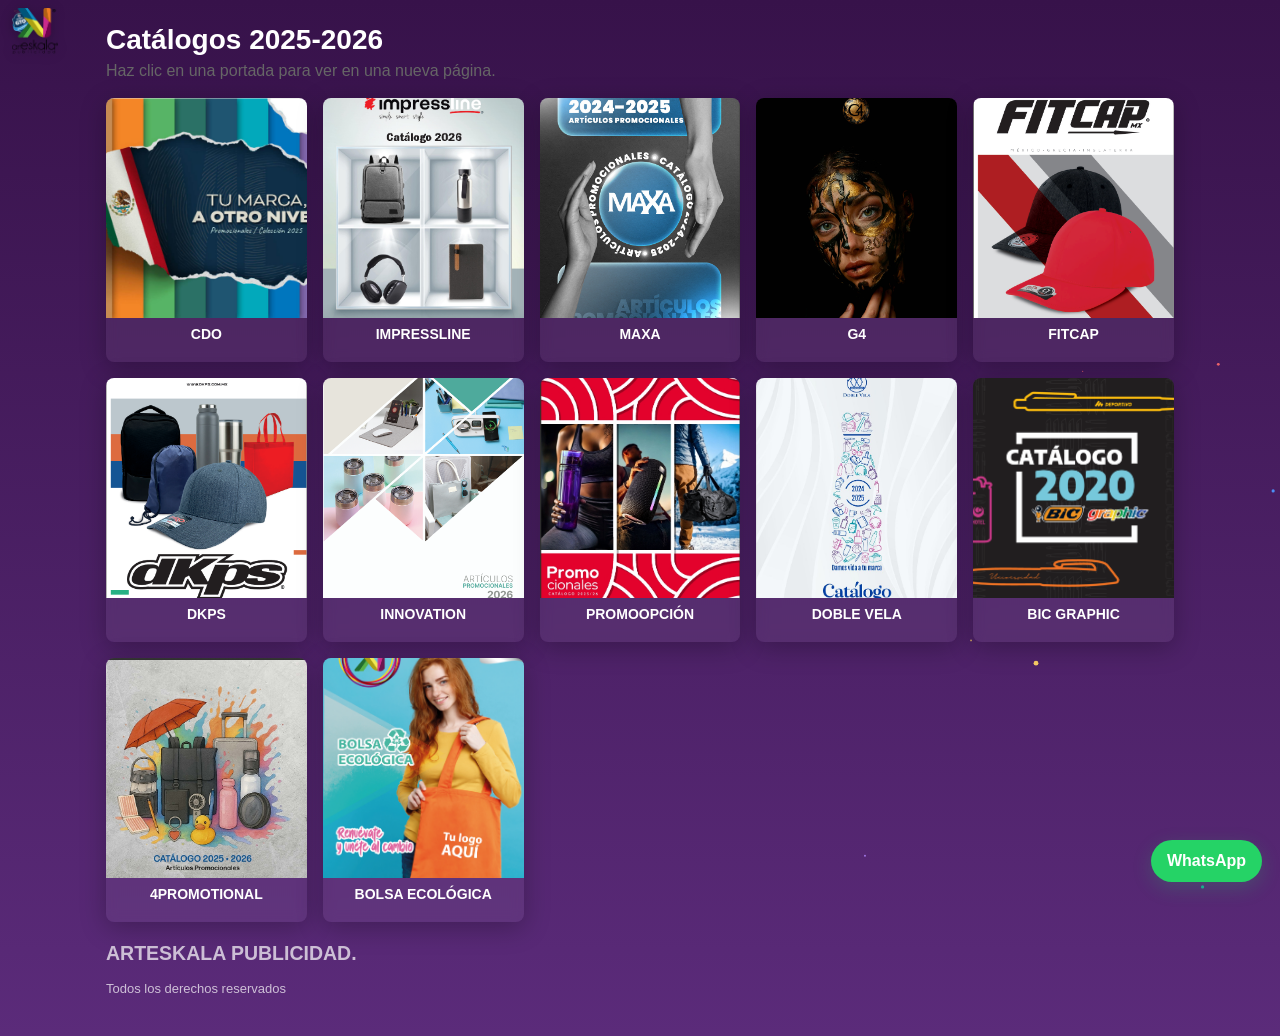
==== index.html @ f30a468a "Add files via upload" ====
<!doctype html>
<html lang="es">
	<head>
		<meta charset="utf-8" />
		<meta name="viewport" content="width=device-width,initial-scale=1" />
		<title>Catálogos — Menú</title>
		<link rel="stylesheet" href="styles.css" />
	</head>
	<body>
		<canvas id="particles"></canvas>
		<header class="site-header">
			<img src="logo.png" alt="Logo" class="site-logo" />
		</header>
		<main class="container">
			<h1>Catálogos 2025-2026</h1>
			<p class="subtitle">Haz clic en una portada para ver en una nueva página.</p>

			<div id="grid" class="grid" aria-live="polite"></div>

			<footer class="footer"> <h2>ARTESKALA PUBLICIDAD.</h2>Todos los derechos reservados</footer>
			
			<!-- WhatsApp button -->
			<a id="waBtn" class="whatsapp-btn" href="https://wa.me/524773274424" target="_blank" rel="noopener noreferrer">WhatsApp</a>
		</main>

		<script>
			// Lista de catálogos: img -> portada; pdf -> archivo PDF en la misma carpeta; url -> enlace externo (si existe)
			// He incluido dos entradas externas de ejemplo (promocionales y 2025-2026). Cambia las URLs según necesites.
			const items = [
				{ title: 'CDO', img: 'm-line.png', type: 'external', url: 'https://heyzine.com/flip-book/bfaa6410cb.html#page/1' },
				{ title: 'IMPRESSLINE', img: 'line.png', type: 'external', url: 'https://issuu.com/3doubleu/docs/impressline._catalogo_2026' },
				{ title: 'MAXA', img: 'maxa.png', type: "external", url: "https://drive.google.com/file/d/1z82EwOpEJZoebJVF2bSWqt-A4Kcb58Em/view?usp=sharing" },
				{ title: 'G4', img: 'g4.png', type: "external" , url: "https://online.flippingbook.com/view/693581/" },
				{ title: 'FITCAP', img: 'fitcap.png', type: "external", url: "https://dkps.com.mx/wp-content/uploads/2024/03/FITCAP-2024-3.pdf" },
				{ title: 'DKPS', img: 'dkps.png', type: "external", url: "https://dkps.com.mx/wp-content/uploads/2024/12/CATALOGOS-DIGITALES-DKPSYFITCAP-2024.pdf" },
				{ title: 'INNOVATION', img: 'cat.png', type: "external", url: "https://online.flippingbook.com/view/939406/" },
	                { title: "PROMOOPCIÓN" , img: "promocionales.jpeg", type: "external", url: "https://catalogo.promocionalesenlinea.com/catalogo2025-26/?page=1" },
                    { title: "DOBLE VELA" , img: "vela.png", type: "external", url: "https://www.doblevela.com/catalogovirtual/" },
                    { title: "BIC GRAPHIC", img: "big.png", type: "external", url: "https://www.bicgraphic.com.mx/archivos/Catalogo_BIC_Graphic.pdf" },
                    { title: "4PROMOTIONAL", img: "2025-2026.jpeg", type: "external", url: "https://online.flippingbook.com/view/904760688/" },
                    { title: "BOLSA ECOLÓGICA", img: "1.webp", pdf: "bolsas.pdf" },
			];

			const grid = document.getElementById('grid');

			items.forEach(it => {
				const card = document.createElement('article');
				card.className = 'card';

				const img = document.createElement('img');
				img.src = it.img;
				img.alt = it.title + ' — portada';
				img.loading = 'lazy';

				const title = document.createElement('h2');
				title.textContent = it.title;

				const link = document.createElement('a');
				if (it.type === 'external') {
					link.href = it.url;
					link.target = '_blank';
					link.rel = 'noopener noreferrer';
				} else if (it.pdf) {
					// abrir el visor local en una nueva pestaña
					const params = new URLSearchParams({ file: it.pdf });
					link.href = `viewer.html?${params.toString()}`;
					link.target = '_blank';
					link.rel = 'noopener noreferrer';
				}

				link.appendChild(img);
				link.appendChild(title);
				card.appendChild(link);
				grid.appendChild(card);
			});

				// add small click animation: add class then remove shortly
				document.querySelectorAll('.card a').forEach(a => {
					a.addEventListener('click', (e) => {
						const card = a.closest('.card');
						if (!card) return;
						card.classList.add('clicked');
						setTimeout(() => card.classList.remove('clicked'), 250);
					});
				});

				// Particles background
				(function(){
					const canvas = document.getElementById('particles');
					const ctx = canvas.getContext('2d');
					let w, h, particles;

					const colors = ['#FFD166','#06D6A0','#4D96FF','#FF6B6B','#B388FF'];

					function resize() {
						w = canvas.width = window.innerWidth;
						h = canvas.height = window.innerHeight;
					}

					function initParticles(){
						particles = [];
						const count = Math.round((w*h)/60000); // density
						for(let i=0;i<count;i++){
							particles.push({
								x: Math.random()*w,
								y: Math.random()*h,
								r: Math.random()*2+0.6,
								col: colors[Math.floor(Math.random()*colors.length)],
								yVel: (Math.random()-0.5)*0.4,
								xVel: (Math.random()-0.5)*0.4,
								alpha: 0.6+Math.random()*0.4
							});
						}
					}

					function draw(){
						ctx.clearRect(0,0,w,h);
						ctx.fillStyle = 'rgba(0,0,0,0)';
						for(const p of particles){
							p.x += p.xVel; p.y += p.yVel;
							if (p.x < -10) p.x = w+10; if (p.x > w+10) p.x = -10;
							if (p.y < -10) p.y = h+10; if (p.y > h+10) p.y = -10;
							ctx.beginPath();
							ctx.globalAlpha = p.alpha;
							ctx.fillStyle = p.col;
							ctx.arc(p.x,p.y,p.r,0,Math.PI*2);
							ctx.fill();
						}
						ctx.globalAlpha = 1;
						requestAnimationFrame(draw);
					}

					window.addEventListener('resize', () => { resize(); initParticles(); });
					resize(); initParticles(); draw();
				})();
		</script>

			<style>
				/* small inline styles for header/particles layering to keep files minimal */
				.site-header{position:fixed;top:8px;left:12px;z-index:10}
				.site-logo{height:46px;width:auto;display:block;filter:drop-shadow(0 2px 6px rgba(0,0,0,0.25))}
				#particles{position:fixed;inset:0;z-index:-1;pointer-events:none}
				.whatsapp-btn{position:fixed;right:18px;bottom:18px;background:#25D366;color:#fff;padding:12px 16px;border-radius:28px;text-decoration:none;box-shadow:0 6px 20px rgba(37,211,102,0.2);font-weight:700;z-index:20}
			</style>
	</body>
</html>
---- styles.css ----
:root{--bg:#ffffff;--card:#ffffff;--muted:#666;--accent:#0a66c2}
*{box-sizing:border-box}
h1{margin:0 0 6px;font-size:28px}
.container{max-width:1100px;margin:24px auto;padding:0 16px}

/* Fondo morado "moreton" con partículas encima (canvas) */
body{margin:0;font-family:Segoe UI,Roboto,Helvetica,Arial,sans-serif;background:linear-gradient(180deg,#37124a 0%,#5b2b7a 100%);color:#fff;min-height:100vh;position:relative}

/* ensure content sits above canvas */
main.container{position:relative;z-index:5}
h1{margin:0 0 6px;font-size:28px}
.subtitle{margin:0 0 18px;color:var(--muted)}
.grid{display:grid;grid-template-columns:repeat(auto-fill,minmax(180px,1fr));gap:16px}
.card{background:rgba(255,255,255,0.06);border-radius:8px;overflow:hidden;box-shadow:0 6px 26px rgba(0,0,0,0.25);text-align:center;backdrop-filter: blur(6px)}
.card a{color:inherit;text-decoration:none;display:flex;flex-direction:column;align-items:stretch;height:100%;transition:transform .18s ease, box-shadow .18s ease}
.card img{width:100%;height:220px;object-fit:cover;display:block;transition:transform .2s ease}
.card h2{font-size:14px;margin:8px;padding:0 8px 12px;color:#fff}

/* hover + focus */
.card a:hover{transform:translateY(-6px) scale(1.02)}
.card a:active{transform:translateY(-2px) scale(.98)}

/* click animation applied by JS */
.card.clicked{transform:scale(.96) !important;transition:transform .12s ease !important}
.footer{margin:20px 0 40px;color:rgba(255,255,255,0.7);font-size:13px}

/* Viewer small tweaks */
.top a{color:var(--accent);text-decoration:none}

@media (max-width:480px){.card img{height:140px}.container{padding:0 12px}}
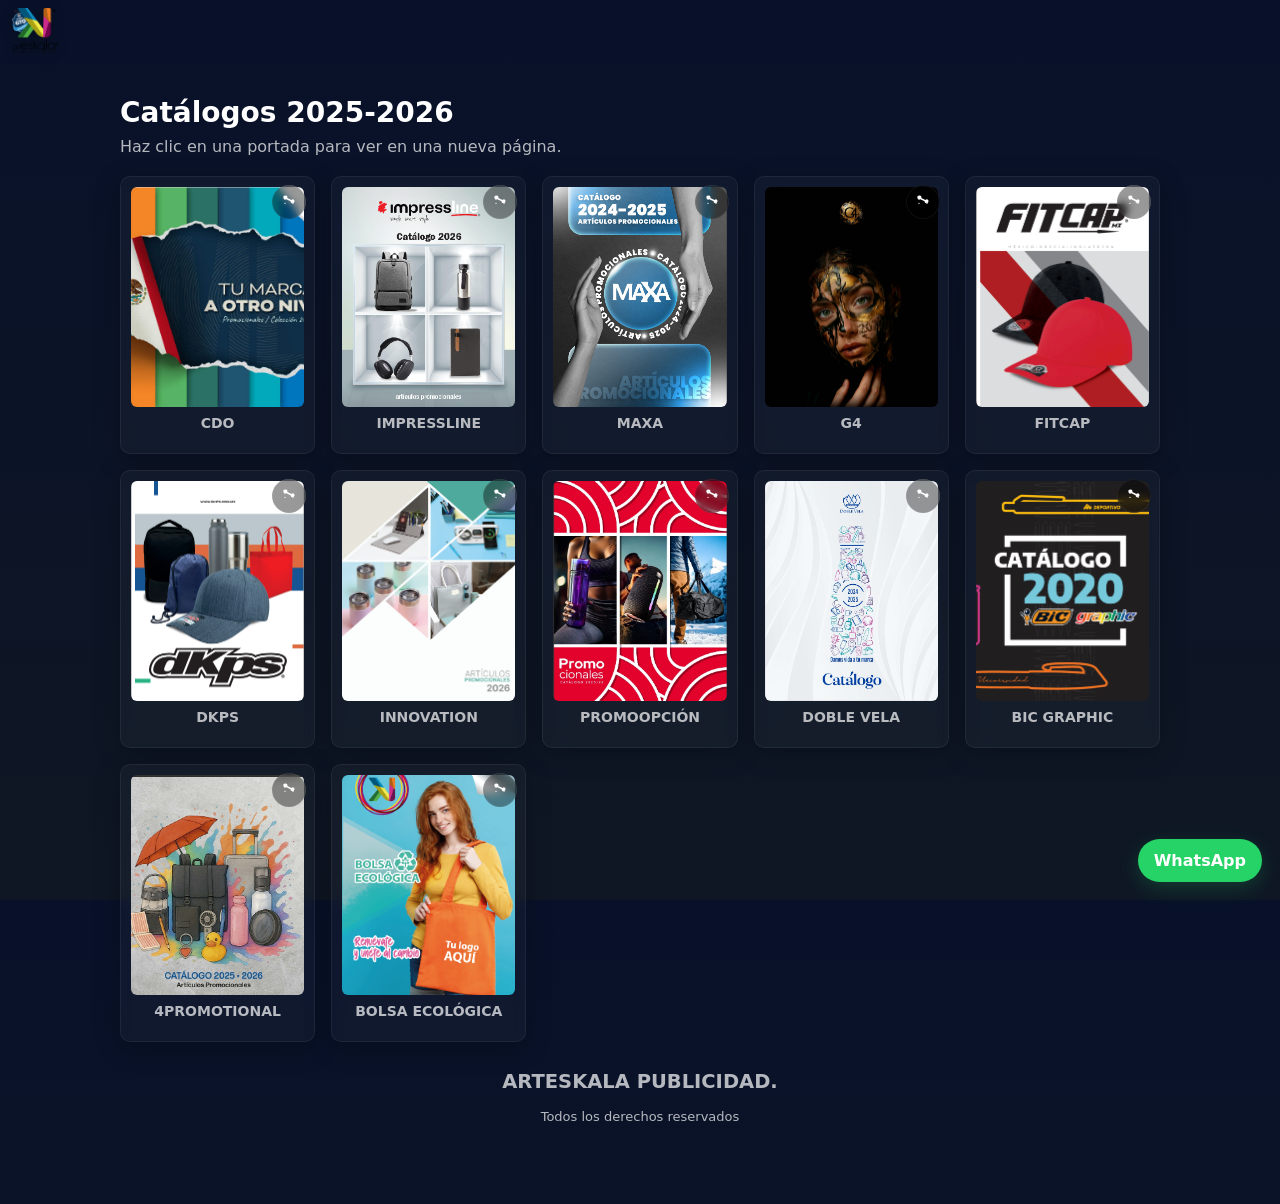
==== commit 677f904e: "Enhance index.html with share functionality Updated HTML structure and added share button functional" ====
--- a/index.html
+++ b/index.html
@@ -25,7 +25,6 @@
 
 		<script>
 			// Lista de catálogos: img -> portada; pdf -> archivo PDF en la misma carpeta; url -> enlace externo (si existe)
-			// He incluido dos entradas externas de ejemplo (promocionales y 2025-2026). Cambia las URLs según necesites.
 			const items = [
 				{ title: 'CDO', img: 'm-line.png', type: 'external', url: 'https://heyzine.com/flip-book/bfaa6410cb.html#page/1' },
 				{ title: 'IMPRESSLINE', img: 'line.png', type: 'external', url: 'https://issuu.com/3doubleu/docs/impressline._catalogo_2026' },
@@ -34,11 +33,11 @@
 				{ title: 'FITCAP', img: 'fitcap.png', type: "external", url: "https://dkps.com.mx/wp-content/uploads/2024/03/FITCAP-2024-3.pdf" },
 				{ title: 'DKPS', img: 'dkps.png', type: "external", url: "https://dkps.com.mx/wp-content/uploads/2024/12/CATALOGOS-DIGITALES-DKPSYFITCAP-2024.pdf" },
 				{ title: 'INNOVATION', img: 'cat.png', type: "external", url: "https://online.flippingbook.com/view/939406/" },
-	                { title: "PROMOOPCIÓN" , img: "promocionales.jpeg", type: "external", url: "https://catalogo.promocionalesenlinea.com/catalogo2025-26/?page=1" },
-                    { title: "DOBLE VELA" , img: "vela.png", type: "external", url: "https://www.doblevela.com/catalogovirtual/" },
-                    { title: "BIC GRAPHIC", img: "big.png", type: "external", url: "https://www.bicgraphic.com.mx/archivos/Catalogo_BIC_Graphic.pdf" },
-                    { title: "4PROMOTIONAL", img: "2025-2026.jpeg", type: "external", url: "https://online.flippingbook.com/view/904760688/" },
-                    { title: "BOLSA ECOLÓGICA", img: "1.webp", pdf: "bolsas.pdf" },
+                { title: "PROMOOPCIÓN" , img: "promocionales.jpeg", type: "external", url: "https://catalogo.promocionalesenlinea.com/catalogo2025-26/?page=1" },
+                { title: "DOBLE VELA" , img: "vela.png", type: "external", url: "https://www.doblevela.com/catalogovirtual/" },
+                { title: "BIC GRAPHIC", img: "big.png", type: "external", url: "https://www.bicgraphic.com.mx/archivos/Catalogo_BIC_Graphic.pdf" },
+                { title: "4PROMOTIONAL", img: "2025-2026.jpeg", type: "external", url: "https://online.flippingbook.com/view/904760688/" },
+                { title: "BOLSA ECOLÓGICA", img: "1.webp", pdf: "bolsas.pdf" },
 			];
 
 			const grid = document.getElementById('grid');
@@ -55,92 +54,193 @@
 				const title = document.createElement('h2');
 				title.textContent = it.title;
 
+				// determinar url que se compartirá / abrirá
+				let shareUrl = '';
+				if (it.type === 'external') {
+					shareUrl = it.url;
+				} else if (it.pdf) {
+					shareUrl = `viewer.html?file=${encodeURIComponent(it.pdf)}`;
+				} else {
+					// fallback a la página actual si no hay url
+					shareUrl = window.location.href;
+				}
+
 				const link = document.createElement('a');
-				if (it.type === 'external') {
-					link.href = it.url;
-					link.target = '_blank';
-					link.rel = 'noopener noreferrer';
-				} else if (it.pdf) {
-					// abrir el visor local en una nueva pestaña
-					const params = new URLSearchParams({ file: it.pdf });
-					link.href = `viewer.html?${params.toString()}`;
-					link.target = '_blank';
-					link.rel = 'noopener noreferrer';
-				}
-
+				link.href = shareUrl;
+				link.target = '_blank';
+				link.rel = 'noopener noreferrer';
 				link.appendChild(img);
 				link.appendChild(title);
+
+				// controles (botón de compartir)
+				const controls = document.createElement('div');
+				controls.className = 'card-controls';
+
+				const shareBtn = document.createElement('button');
+				shareBtn.type = 'button';
+				shareBtn.className = 'share-btn';
+				shareBtn.setAttribute('aria-label', `Compartir ${it.title}`);
+				shareBtn.title = 'Compartir';
+				// icono inline (SVG)
+				shareBtn.innerHTML = `
+					<svg xmlns="http://www.w3.org/2000/svg" viewBox="0 0 24 24" width="16" height="16" aria-hidden="true" focusable="false">
+						<path fill="currentColor" d="M18 8a3 3 0 0 0-2.24 1.03l-6.28-3.14A3 3 0 1 0 8 7.83l6.28 3.14A3 3 0 1 0 18 8zm-12 7a1 1 0 1 1 0-2 1 1 0 0 1 0 2zm12 0a1 1 0 1 1 0-2 1 1 0 0 1 0 2z"/>
+					</svg>
+				`;
+
+				// handler de compartir
+				shareBtn.addEventListener('click', async (e) => {
+					e.stopPropagation();
+					e.preventDefault();
+					const urlToShare = shareUrl;
+					const titleToShare = it.title || document.title;
+
+					// preferir Web Share API
+					if (navigator.share) {
+						try {
+							await navigator.share({ title: titleToShare, url: urlToShare });
+							showToast('Compartido');
+						} catch (err) {
+							// usuario canceló o hubo error
+							console.info('Compartir cancelado o falló', err);
+						}
+					} else {
+						// fallback: copiar al portapapeles
+						try {
+							await navigator.clipboard.writeText(urlToShare);
+							showToast('Enlace copiado');
+						} catch (err) {
+							// último recurso: abrir prompt para seleccionar y copiar manualmente
+							prompt('Copia este enlace:', urlToShare);
+						}
+					}
+				});
+
+				controls.appendChild(shareBtn);
+
 				card.appendChild(link);
+				card.appendChild(controls);
 				grid.appendChild(card);
 			});
 
-				// add small click animation: add class then remove shortly
-				document.querySelectorAll('.card a').forEach(a => {
-					a.addEventListener('click', (e) => {
-						const card = a.closest('.card');
-						if (!card) return;
-						card.classList.add('clicked');
-						setTimeout(() => card.classList.remove('clicked'), 250);
-					});
+			// add small click animation: add class then remove shortly
+			document.querySelectorAll('.card a').forEach(a => {
+				a.addEventListener('click', (e) => {
+					const card = a.closest('.card');
+					if (!card) return;
+					card.classList.add('clicked');
+					setTimeout(() => card.classList.remove('clicked'), 250);
 				});
-
-				// Particles background
-				(function(){
-					const canvas = document.getElementById('particles');
-					const ctx = canvas.getContext('2d');
-					let w, h, particles;
-
-					const colors = ['#FFD166','#06D6A0','#4D96FF','#FF6B6B','#B388FF'];
-
-					function resize() {
-						w = canvas.width = window.innerWidth;
-						h = canvas.height = window.innerHeight;
+			});
+
+			// toast helper
+			function showToast(text, ms = 2000) {
+				let toast = document.getElementById('toast-msg');
+				if (!toast) {
+					toast = document.createElement('div');
+					toast.id = 'toast-msg';
+					toast.className = 'toast';
+					document.body.appendChild(toast);
+				}
+				toast.textContent = text;
+				toast.classList.add('visible');
+				clearTimeout(toast._t);
+				toast._t = setTimeout(() => toast.classList.remove('visible'), ms);
+			}
+
+			// Particles background
+			(function(){
+				const canvas = document.getElementById('particles');
+				const ctx = canvas.getContext('2d');
+				let w, h, particles;
+
+				const colors = ['#FFD166','#06D6A0','#4D96FF','#FF6B6B','#B388FF'];
+
+				function resize() {
+					w = canvas.width = window.innerWidth;
+					h = canvas.height = window.innerHeight;
+				}
+
+				function initParticles(){
+					particles = [];
+					const count = Math.round((w*h)/60000); // density
+					for(let i=0;i<count;i++){
+						particles.push({
+							x: Math.random()*w,
+							y: Math.random()*h,
+							r: Math.random()*2+0.6,
+							col: colors[Math.floor(Math.random()*colors.length)],
+							yVel: (Math.random()-0.5)*0.4,
+							xVel: (Math.random()-0.5)*0.4,
+							alpha: 0.6+Math.random()*0.4
+						});
 					}
-
-					function initParticles(){
-						particles = [];
-						const count = Math.round((w*h)/60000); // density
-						for(let i=0;i<count;i++){
-							particles.push({
-								x: Math.random()*w,
-								y: Math.random()*h,
-								r: Math.random()*2+0.6,
-								col: colors[Math.floor(Math.random()*colors.length)],
-								yVel: (Math.random()-0.5)*0.4,
-								xVel: (Math.random()-0.5)*0.4,
-								alpha: 0.6+Math.random()*0.4
-							});
-						}
+				}
+
+				function draw(){
+					ctx.clearRect(0,0,w,h);
+					ctx.fillStyle = 'rgba(0,0,0,0)';
+					for(const p of particles){
+						p.x += p.xVel; p.y += p.yVel;
+						if (p.x < -10) p.x = w+10; if (p.x > w+10) p.x = -10;
+						if (p.y < -10) p.y = h+10; if (p.y > h+10) p.y = -10;
+						ctx.beginPath();
+						ctx.globalAlpha = p.alpha;
+						ctx.fillStyle = p.col;
+						ctx.arc(p.x,p.y,p.r,0,Math.PI*2);
+						ctx.fill();
 					}
-
-					function draw(){
-						ctx.clearRect(0,0,w,h);
-						ctx.fillStyle = 'rgba(0,0,0,0)';
-						for(const p of particles){
-							p.x += p.xVel; p.y += p.yVel;
-							if (p.x < -10) p.x = w+10; if (p.x > w+10) p.x = -10;
-							if (p.y < -10) p.y = h+10; if (p.y > h+10) p.y = -10;
-							ctx.beginPath();
-							ctx.globalAlpha = p.alpha;
-							ctx.fillStyle = p.col;
-							ctx.arc(p.x,p.y,p.r,0,Math.PI*2);
-							ctx.fill();
-						}
-						ctx.globalAlpha = 1;
-						requestAnimationFrame(draw);
-					}
-
-					window.addEventListener('resize', () => { resize(); initParticles(); });
-					resize(); initParticles(); draw();
-				})();
+					ctx.globalAlpha = 1;
+					requestAnimationFrame(draw);
+				}
+
+				window.addEventListener('resize', () => { resize(); initParticles(); });
+				resize(); initParticles(); draw();
+			})();
 		</script>
 
 			<style>
 				/* small inline styles for header/particles layering to keep files minimal */
+				:root{
+					--bg: #0f1724;
+					--card-bg: rgba(255,255,255,0.03);
+					--card-border: rgba(255,255,255,0.06);
+					--muted: rgba(255,255,255,0.7);
+				}
+				html,body{height:100%;margin:0;font-family:system-ui,-apple-system,Segoe UI,Roboto,"Helvetica Neue",Arial;color:#fff;background:linear-gradient(180deg,#081129 0%,#0f1724 100%);-webkit-font-smoothing:antialiased}
+				.container{max-width:1080px;margin:0 auto;padding:96px 20px 40px}
+				h1{margin:0 0 8px;font-size:28px}
+				.subtitle{margin:0 0 20px;color:var(--muted)}
+
+				.grid{display:grid;grid-template-columns:repeat(auto-fill,minmax(180px,1fr));gap:16px;align-items:start}
+				.card{position:relative;background:var(--card-bg);border:1px solid var(--card-border);padding:10px;border-radius:10px;overflow:hidden;transition:transform .18s ease,box-shadow .18s ease}
+				.card.clicked{transform:scale(.985);box-shadow:0 6px 18px rgba(0,0,0,0.45)}
+				.card img{width:100%;height:220px;object-fit:cover;border-radius:6px;display:block}
+				.card h2{font-size:14px;margin:8px 0 0;color:var(--muted);text-align:center}
+
 				.site-header{position:fixed;top:8px;left:12px;z-index:10}
 				.site-logo{height:46px;width:auto;display:block;filter:drop-shadow(0 2px 6px rgba(0,0,0,0.25))}
 				#particles{position:fixed;inset:0;z-index:-1;pointer-events:none}
-				.whatsapp-btn{position:fixed;right:18px;bottom:18px;background:#25D366;color:#fff;padding:12px 16px;border-radius:28px;text-decoration:none;box-shadow:0 6px 20px rgba(37,211,102,0.2);font-weight:700;z-index:20}
+				.whatsapp-btn{position:fixed;right:18px;bottom:18px;background:#25D366;color:#fff;padding:12px 16px;border-radius:28px;text-decoration:none;box-shadow:0 6px 20px rgba(37,211,102,0.2);font-weight:700;z-index:12}
+
+				/* card controls (share) */
+				.card-controls{position:absolute;top:8px;right:8px;display:flex;gap:6px;z-index:6}
+				.share-btn{background:rgba(0,0,0,0.4);border:1px solid rgba(255,255,255,0.06);color:#fff;padding:8px;border-radius:999px;cursor:pointer;display:inline-flex;align-items:center;justify-content:center;backdrop-filter:blur(4px);transition:transform .12s ease,background .12s ease}
+				.share-btn:active{transform:scale(.96)}
+				.share-btn svg{display:block}
+				.share-btn:focus{outline:2px solid rgba(255,255,255,0.12);outline-offset:2px}
+
+				/* toast */
+				.toast{position:fixed;left:50%;transform:translateX(-50%) translateY(20px);bottom:28px;background:rgba(0,0,0,0.7);color:#fff;padding:10px 14px;border-radius:8px;opacity:0;pointer-events:none;transition:opacity .18s ease,transform .18s ease;z-index:2000}
+				.toast.visible{opacity:1;transform:translateX(-50%) translateY(0)}
+				
+				.footer{margin-top:28px;color:var(--muted);font-size:13px;text-align:center}
+				
+				/* responsive tweaks */
+				@media (max-width:480px){
+					.card img{height:160px}
+					.container{padding:80px 12px 20px}
+				}
 			</style>
 	</body>
 </html>
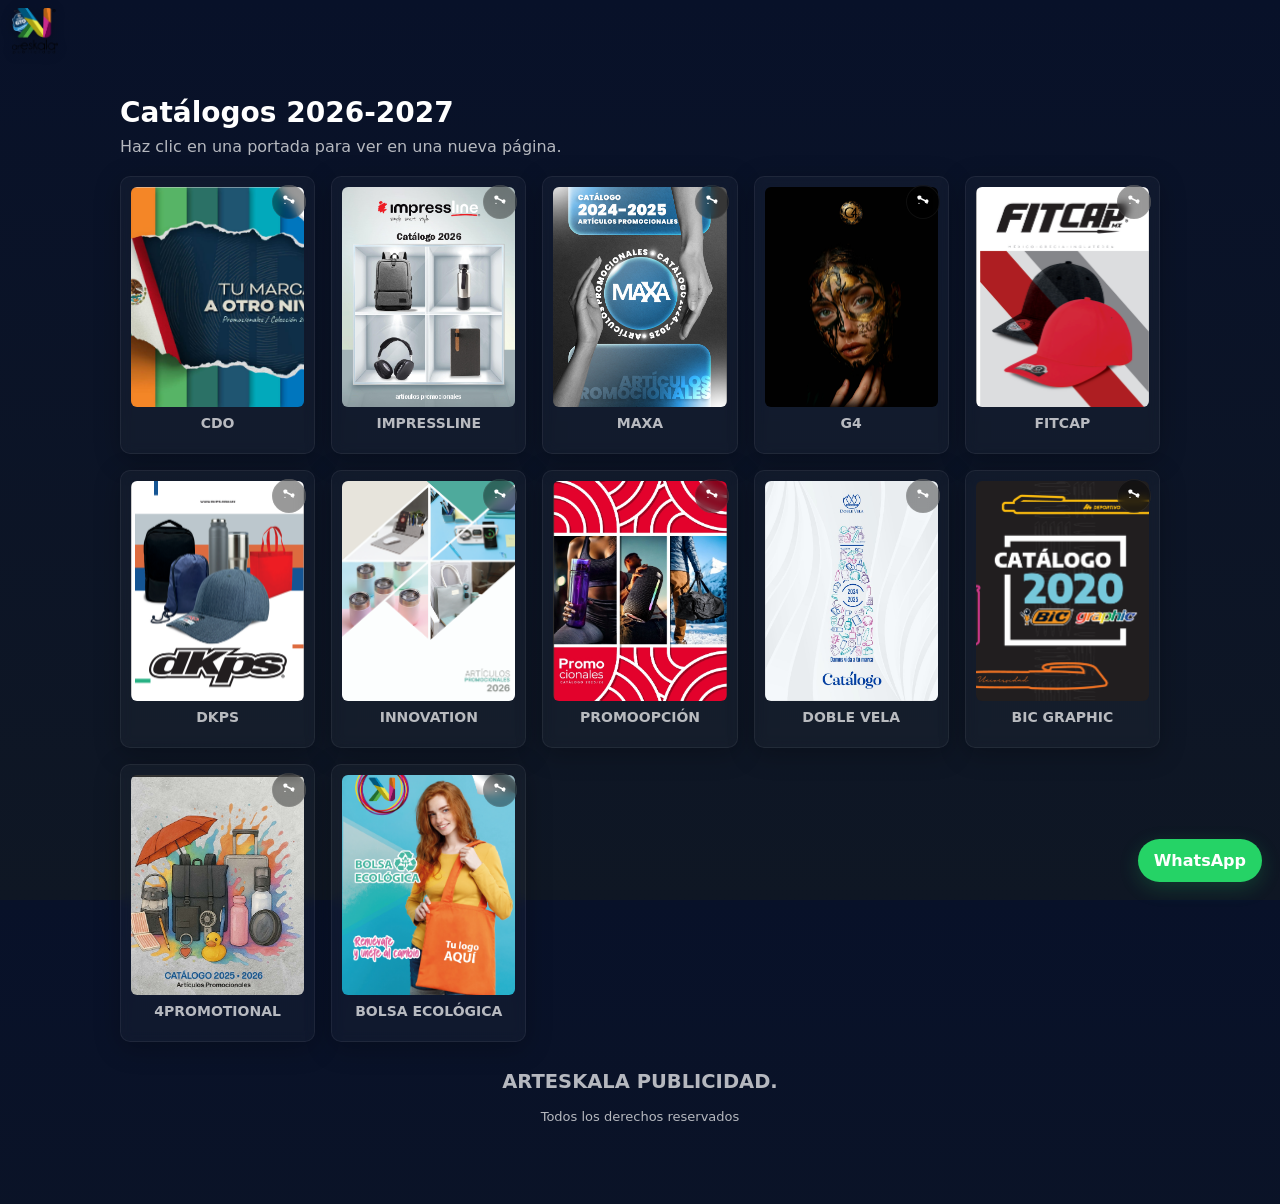
==== commit 4f85bb46: "Change catalog year to 2026-2027 Updated the catalog year from 2025-2026 to 2026-2027 and adjusted t" ====
--- a/index.html
+++ b/index.html
@@ -12,7 +12,7 @@
 			<img src="logo.png" alt="Logo" class="site-logo" />
 		</header>
 		<main class="container">
-			<h1>Catálogos 2025-2026</h1>
+			<h1>Catálogos 2026-2027</h1>
 			<p class="subtitle">Haz clic en una portada para ver en una nueva página.</p>
 
 			<div id="grid" class="grid" aria-live="polite"></div>
